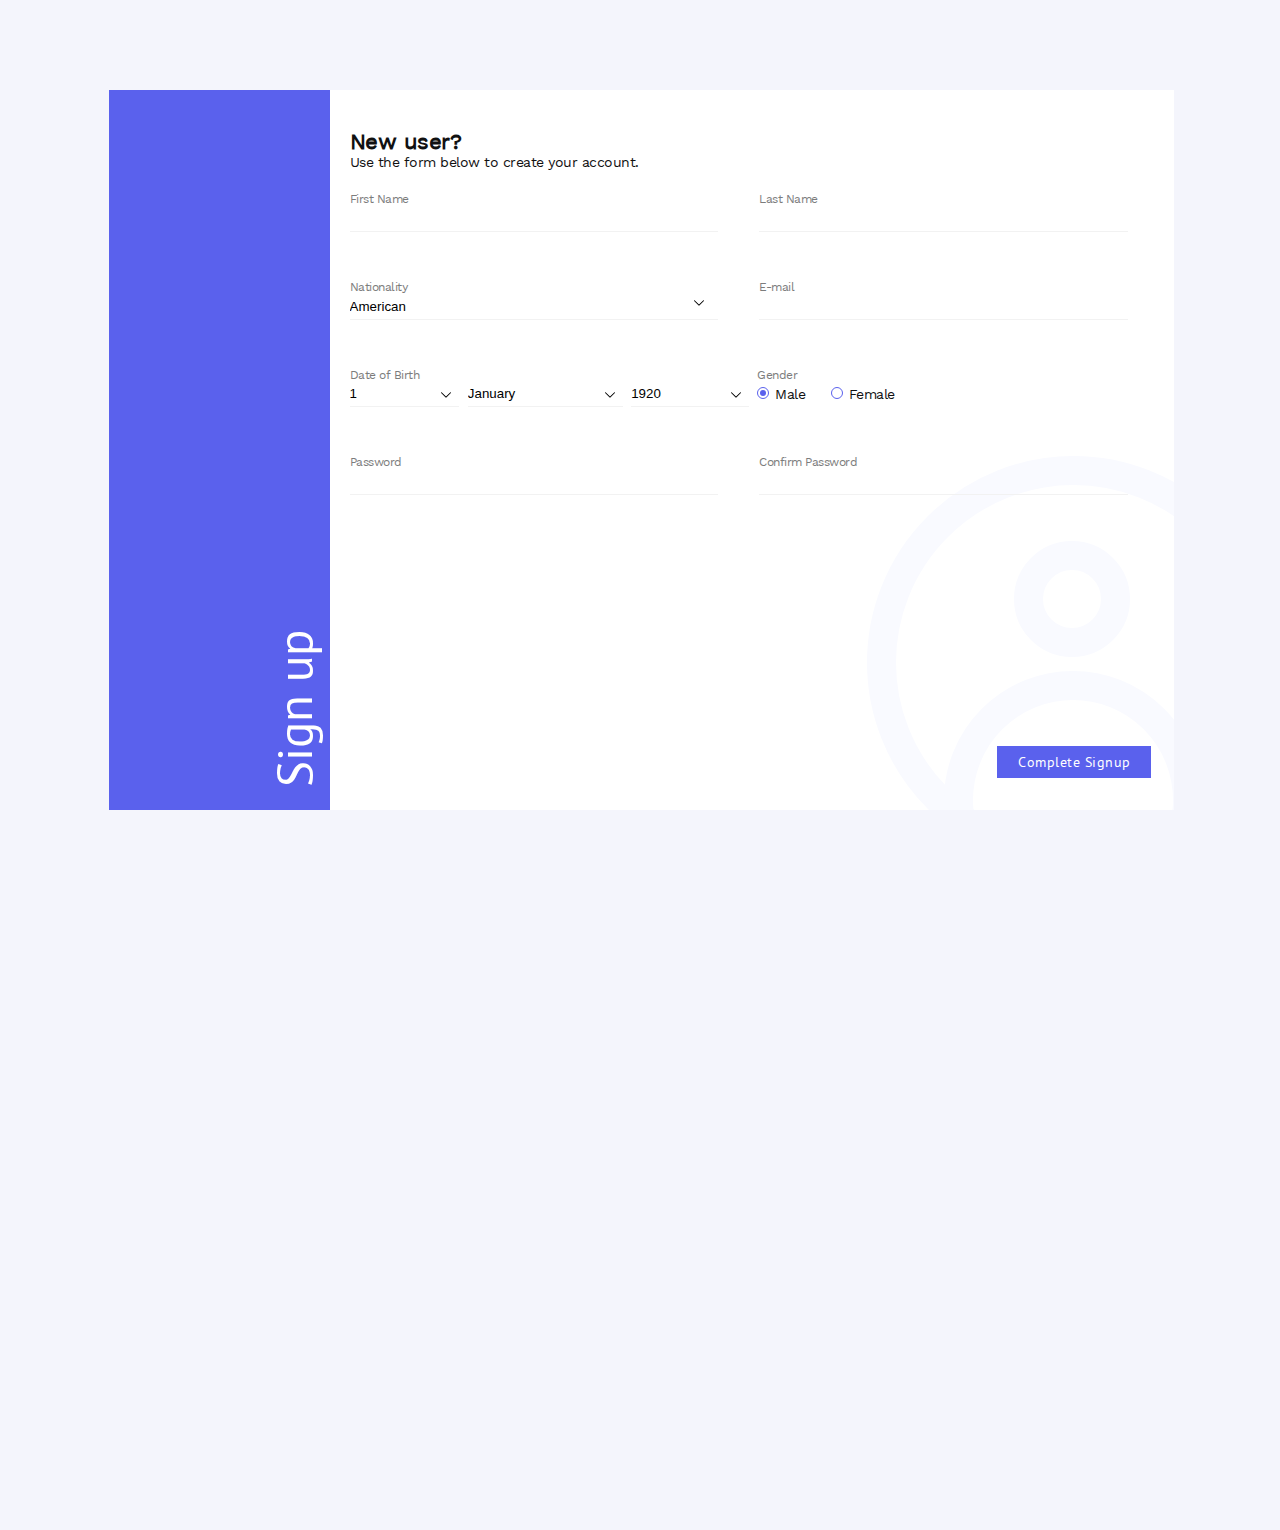
==== index.html @ 18297a96 "feat: add html, css and js logic" ====
<!DOCTYPE html>
<html lang="en">
<head>
    <meta charset="UTF-8">
    <meta name="viewport" content="width=device-width, initial-scale=1.0">
    <link rel="stylesheet" href="style.css">
    <script src="vendor/jquery-3.4.1.min.js"></script>
    <script src="src/index.js"></script>
    <title>Sign Up</title>
</head>
<body>
    <div id="wrap">
        <div class="header">
            <p>Sign up</p>
        </div>
        <div class="form">
            <h2>New user?</h2>
            <p>Use the form below to create your account.</p>
            <form id="form">
                <label>
                    First Name
                    <br>
                    <input class="input-text" type="text" id="first-name" required>
                </label>
                <label>
                    Last Name
                    <br>
                    <input class="input-text" type="text" id="last-name" required>
                </label>
                <div class="label">
                    <label for="nationality">Nationality

                    </label>
                    <div class="select">
                        <select name="nationality" id="nationality">
                            <option value="American">American</option>
                            <option value="European">European</option>
                            <option value="Asian">Asian</option>
                        </select>
                    </div>
                </div>
                <label>
                    E-mail
                    <br>
                    <input type="email" id="e-mail" required>
                </label>
                <div class="label">
                    <p>Date of Birth</p>
                    <br>
                    <div class="birthday day">
                        <label>
                            <select id="day" name="day"></select>
                        </label>
                    </div>
                    <div class="birthday month">
                        <label>
                            <select id="month" name="month"></select>
                        </label>
                    </div>
                    <div class="birthday year">
                        <label>
                            <select id="year" name="year"></select>
                        </label>
                    </div>
                </div>

                <div class="label gender">
                    <p class="gender">Gender</p>
                    <br>

                    <label for="male" class="radio">Male
                        <input type="radio" id="male"
                               name="gender" value="male" checked>
                        <span class="checkmark"></span>
                    </label>

                    <label for="female" class="radio">Female
                        <input type="radio" id="female"
                               name="gender" value="female">
                        <span class="checkmark"></span>
                    </label>
                </div>

                <label>
                    Password
                    <br>
                    <input type="password" id="password"  required>
                </label>
                <label>
                    Confirm Password
                    <br>
                    <input type="password" id="password-repeat"  required>
                </label>

                <button class="button" type="submit" >Complete Signup</button>
            </form>

            <div class="user-icon">
                <div class="circle"></div>
            </div>
        </div>
    </div>

</body>
</html>
---- style.css ----
@font-face {
    font-family: 'PT Sans';
    src:
            url('src/fonts/PT Sans/ptsans.woff2') format('woff2'),
            url('src/fonts/PT Sans/ptsans.woff') format('woff'),
            url('src/fonts/PT Sans/ptsans.ttf') format('truetype');
    font-weight: 400;
    font-style: normal;
}
@font-face {
    font-family: 'Work Sans';
    src:
            url('src/fonts/Work Sans/Worksans.woff2') format('woff2'),
            url('src/fonts/Work Sans/Worksans.woff') format('woff'),
            url('src/fonts/Work Sans/Worksans.ttf') format('truetype');
    font-weight: 400;
    font-style: normal;
}

*{
    padding: 0;
    margin: 0;
}

body{
    display: block;
    position: relative;
    width: 100%;
    height: 100vh;
    background-color: #F4F5FC;
    overflow: hidden;
}
#wrap {
    position: relative;
    left: 8.5%;
    top: 10.0%;
}

.header{
    position: relative;
    width: 17.25%;
    height: 80vh;
    background: #5A61ED;
}

.header p{
    position: absolute;
    right: -43px;
    bottom: 71px;
    display: inline-block;
    color: #FFFFFF;
    font-family: "PT Sans", sans-serif;
    transform: rotate(-90deg);
    font-size: 49px;
    line-height: 63px;
    white-space: nowrap;
    text-overflow: ellipsis;
}

h2{
    text-overflow: ellipsis;
}

.form{
    position: relative;
    padding-right: 5px;
    top: -80vh;
    left: 17.25%;
    width: 66%;
    height: 80vh;
    background: #FFFFFF;
    font-family: "Work Sans", sans-serif;
    color: #111111;
    padding-top: 39px;
    padding-left: 20px;
    font-size: 0.9em;
    letter-spacing: -.5px;
    box-sizing: border-box;
    overflow: hidden;
    text-overflow: ellipsis;
}

.form{
    z-index: 100;
}

.form p{
    text-overflow: ellipsis;
    width: 100%;
    z-index: 5;
}

.user-icon{
    z-index: 1 !important;
}

.circle{
    display: inline-block;
    width: 355px;
    box-sizing: content-box;
    height: 355px;
    border: 29px solid #F9FAFF;
    position: absolute;
    bottom: -59px;
    right: -106px;
    border-radius: 250px;
}

.circle:after{
    display: inline-block;
    content: '';
    position: absolute;
    top: 56px;
    left: 118px;
    width: 58px;
    box-sizing: content-box;
    height: 58px;
    border: 29px solid #F9FAFF;
    border-radius: 250px;
}

.circle:before{
    display: inline-block;
    content: '';
    position: absolute;
    top: 186px;
    left: 48px;
    width: 200px;
    box-sizing: content-box;
    height: 200px;
    border: 29px solid #F9FAFF;
    border-radius: 250px;
}

.button{
    position: absolute;
    bottom: 32px;
    right: 23px;
    display: block;
    width: 154px;
    height: 32px;
    text-decoration: none;
    text-align: center;
    color: #FFFFFF;
    font: bold 18px arial;
    padding: 0;
    border: none;
    cursor: pointer;
    background-color: #5A61ED;
    overflow: hidden;
    text-overflow: ellipsis;
    z-index: 2;
    font-family: PT Sans, sans-serif;
    font-weight: 100;
    font-size: 14px;
    line-height: 18px;
    letter-spacing: .5px;
}

.form form{
    margin-top: 22px;
    height: 39vh;
    display: grid;
    grid-template-columns: 1fr 1fr;
    grid-template-rows: 1fr 1fr 1fr 1fr;
}

input{
    line-height: 25px;
    width: 90%;
    border: none;
    border-bottom: 1px solid #F2F2F2;
    cursor: pointer;
    outline: none;
    background-color: transparent;
    font-family: Work Sans, sans-serif;
    font-size: 14px;
}

.select {
    width: 90%;
    position: relative;
    display: inline-block;
}

.select:after {
    content: '';
    padding: 0 8px;
    font-size: 12px;
    position: absolute;
    right: 8px;
    top: 4px;
    z-index: 1;
    text-align: center;
    pointer-events: none;
    box-sizing: border-box;
    width: 10px;
    height: 10px;
    background: url('src/img/exp.svg') no-repeat;
}

select {
    line-height: 25px;
    cursor: pointer;
    background-color: transparent;
    border: none;
    outline: none;
    border-bottom: 1px solid #F2F2F2;
    width: 100%;
    padding-right: 25px;
    -webkit-appearance: none;
    -moz-appearance: none;
    appearance: none;
}

form label, div.label {
    font-family: Work Sans, sans-serif;
    font-weight: 300;
    font-size: 12px;
    line-height: 14px;
    color: #7C7C7C;
    position: relative;
    z-index: 2;
}

div.label input{
    width: 15%;
}

.label p{
    margin-bottom: -15px;
}

.birthday{
    box-sizing: border-box;
    position: relative;
    outline: none;
    display: inline-block;
    padding-right: 5px;
    -webkit-appearance: none;
    -moz-appearance: none;
    appearance: none;
}

.day{
    width: 28%;
    min-width: 45px;

}
p.gender{
    margin-bottom: -9px !important;
}

.month{
    width: 39%;
    min-width: 80px;
}
.year{
    width: 30%;
    min-width: 60px;
}
div.birthday:after{
    content: '';
    padding: 0 8px;
    font-size: 12px;
    position: absolute;
    right: 7px;
    top: 9px;
    z-index: 1;
    text-align: center;
    pointer-events: none;
    box-sizing: border-box;
    width: 10px;
    height: 10px;
    background: url('src/img/exp.svg') no-repeat;
}


div.gender{
    margin-left: -2px;
}

/* Create the indicator (the dot/circle - hidden when not checked) */
.checkmark:after {
    content: "";
    position: absolute;
    display: none;
}


.radio {
    display: inline-block;
    position: relative;
    padding-left: 18px;
    margin-bottom: 12px;
    cursor: pointer;
    -webkit-user-select: none;
    -moz-user-select: none;
    -ms-user-select: none;
    user-select: none;
    font-family: Work Sans, sans-serif;
    font-size: 14px;
    color: #111111;
}

/* Hide the browser's default radio button */
.radio input {
    position: absolute;
    opacity: 0;
    cursor: pointer;
}

/* Create a custom radio button */
.checkmark {
    position: absolute;
    top: 0;
    left: 0;
    height: 12px;
    width: 12px;
    border: 1px solid #5A61ED;
    box-sizing: border-box;
    border-radius: 50%;
}

/* On mouse-over, add a grey background color */
.radio:hover input ~ .checkmark {
    background-color: transparent;
}

/* When the radio button is checked, add a blue background */
.radio input:checked ~ .checkmark {
    background-color: transparent;
}

/* Create the indicator (the dot/circle - hidden when not checked) */
.checkmark:after {
    content: "";
    position: absolute;
    display: none;
}

/* Show the indicator (dot/circle) when checked */
.radio input:checked ~ .checkmark:after {
    display: block;
}

/* Style the indicator (dot/circle) */
.radio .checkmark:after {
    top: 2px;
    left: 2px;
    width: 6px;
    height: 6px;
    border-radius: 50%;
    background: #5A61ED;
}

.radio:last-child{
    margin-left: 22px;
}











@media(min-width: 980px){
    #wrap{

    }
}
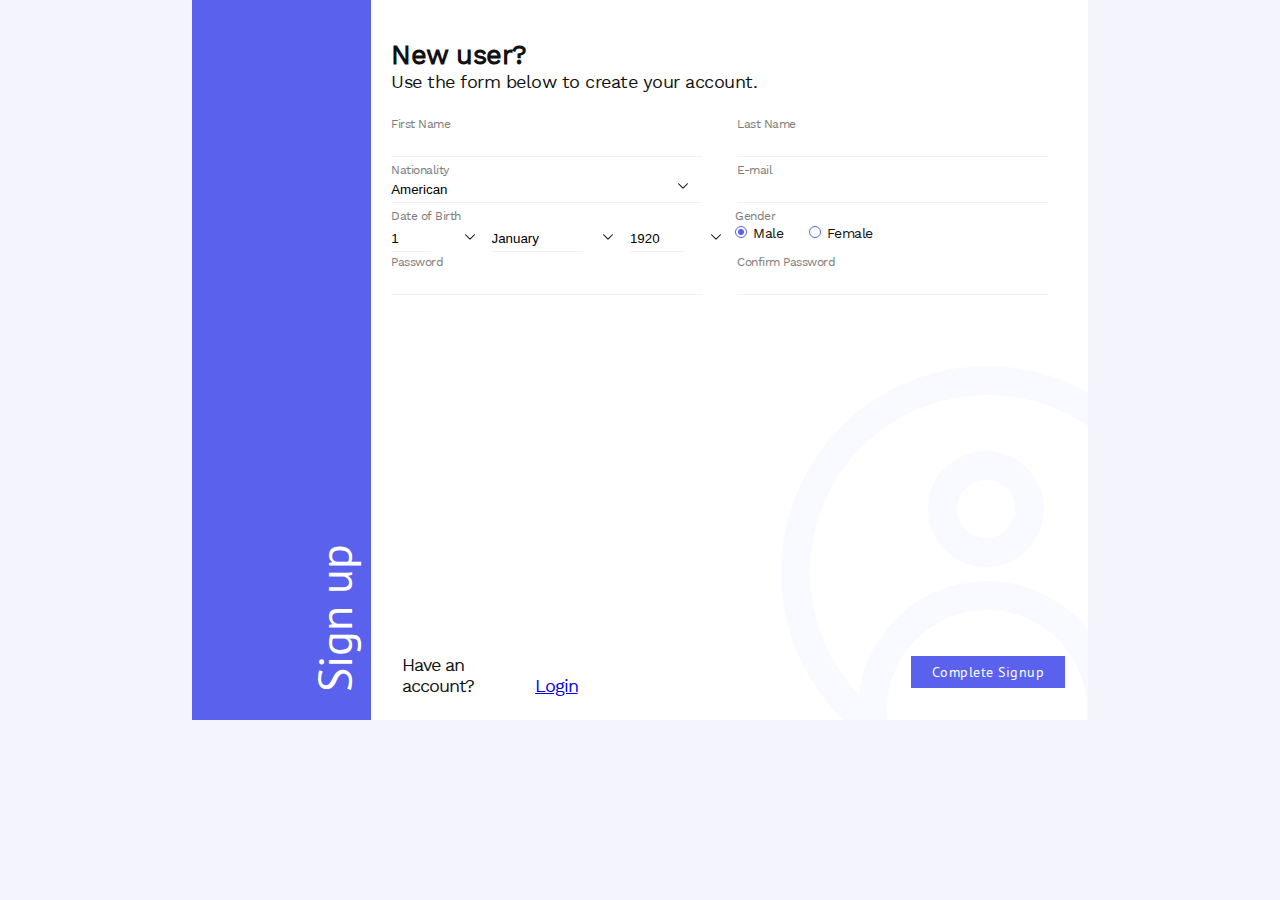
==== commit 5899a50f: "feat: add success page and redirect, add bottom question" ====
--- a/index.html
+++ b/index.html
@@ -2,9 +2,8 @@
 <html lang="en">
 <head>
     <meta charset="UTF-8">
-    <meta name="viewport" content="width=device-width, initial-scale=1.0">
+    <meta name="viewport" content="width=device-width, initial-scale=1">
     <link rel="stylesheet" href="style.css">
-    <script src="vendor/jquery-3.4.1.min.js"></script>
     <script src="src/index.js"></script>
     <title>Sign Up</title>
 </head>
@@ -63,7 +62,6 @@
                         </label>
                     </div>
                 </div>
-
                 <div class="label gender">
                     <p class="gender">Gender</p>
                     <br>
@@ -80,7 +78,6 @@
                         <span class="checkmark"></span>
                     </label>
                 </div>
-
                 <label>
                     Password
                     <br>
@@ -91,10 +88,13 @@
                     <br>
                     <input type="password" id="password-repeat"  required>
                 </label>
-
+                <div class="adapt"></div>
                 <button class="button" type="submit" >Complete Signup</button>
             </form>
-
+            <div class="log-in sign-up">
+                <p>Have an account?</p>
+                <a href="#">Login</a>
+            </div>
             <div class="user-icon">
                 <div class="circle"></div>
             </div>
--- a/style.css
+++ b/style.css
@@ -21,37 +21,42 @@
     padding: 0;
     margin: 0;
 }
-
+html{
+    height: 100%;
+}
 body{
     display: block;
     position: relative;
     width: 100%;
-    height: 100vh;
+    height: 100%;
     background-color: #F4F5FC;
-    overflow: hidden;
 }
 #wrap {
-    position: relative;
-    left: 8.5%;
-    top: 10.0%;
-}
+    font-size: 0;
+    margin: 0 15%;
+    min-height: 80vh;
+    height: auto;
+    background-color: #5A61ED;
+}
+
 
 .header{
     position: relative;
-    width: 17.25%;
-    height: 80vh;
-    background: #5A61ED;
+    width: 20%;
+    min-height: 80vh;
+    display: inline-block;
+
 }
 
 .header p{
     position: absolute;
-    right: -43px;
+    right: -38px;
     bottom: 71px;
     display: inline-block;
     color: #FFFFFF;
     font-family: "PT Sans", sans-serif;
     transform: rotate(-90deg);
-    font-size: 49px;
+    font-size: calc(40px + 6*(100vw / 1280));
     line-height: 63px;
     white-space: nowrap;
     text-overflow: ellipsis;
@@ -59,32 +64,29 @@
 
 h2{
     text-overflow: ellipsis;
+    z-index: 5 !important;
+    position: relative;
 }
 
 .form{
     position: relative;
-    padding-right: 5px;
-    top: -80vh;
-    left: 17.25%;
-    width: 66%;
-    height: 80vh;
+    display: inline-block;
+    width: 80%;
+    min-height: 80vh;
     background: #FFFFFF;
     font-family: "Work Sans", sans-serif;
     color: #111111;
-    padding-top: 39px;
-    padding-left: 20px;
-    font-size: 0.9em;
+    font-size: calc(12px + 6*(100vw / 1280));
     letter-spacing: -.5px;
     box-sizing: border-box;
     overflow: hidden;
     text-overflow: ellipsis;
-}
-
-.form{
-    z-index: 100;
-}
+    padding: 39px 5px 10px 20px;
+}
+
 
 .form p{
+    position: relative;
     text-overflow: ellipsis;
     width: 100%;
     z-index: 5;
@@ -104,6 +106,7 @@
     bottom: -59px;
     right: -106px;
     border-radius: 250px;
+    z-index: 0 !important;
 }
 
 .circle:after{
@@ -117,6 +120,7 @@
     height: 58px;
     border: 29px solid #F9FAFF;
     border-radius: 250px;
+    z-index: 0 !important;
 }
 
 .circle:before{
@@ -159,7 +163,6 @@
 
 .form form{
     margin-top: 22px;
-    height: 39vh;
     display: grid;
     grid-template-columns: 1fr 1fr;
     grid-template-rows: 1fr 1fr 1fr 1fr;
@@ -358,18 +361,69 @@
     margin-left: 22px;
 }
 
-
-
-
-
-
-
-
-
-
-
-@media(min-width: 980px){
-    #wrap{
-
-    }
-}+#success-header{
+    margin: 30vh 0 10px 45px;
+}
+
+#success-paragraph{
+    margin-left: 42px;
+}
+
+.log-in{
+    position: absolute;
+    bottom: 24px;
+    left: 31px;
+    letter-spacing: -1.1px;
+    width: 300px;
+}
+
+.log-in a{
+    position: relative;
+    margin-left: 1%;
+    display: inline-block;
+    z-index: 2;
+}
+
+.log-in p{
+    width: 125px;
+    display: inline-block;
+}
+
+label, .label p, .label label{
+    display: inline-block;
+    margin-top: 3px;
+}
+
+@media screen and (max-width:768px){
+    #wrap {
+        margin: 0;
+    }
+}
+
+@media screen and (max-width:570px){
+
+    .log-in a{
+        margin-left: 10px;
+    }
+    .form form{
+        grid-template-columns: 1fr;
+    }
+    .button{
+        position: relative;
+        margin-top: 50px;
+        left: 10px;
+    }
+    .header{
+        min-height: 100vh;
+        background: #5A61ED;
+    }
+    .form{
+        min-height: 100vh;
+    }
+
+}
+
+
+
+
+
